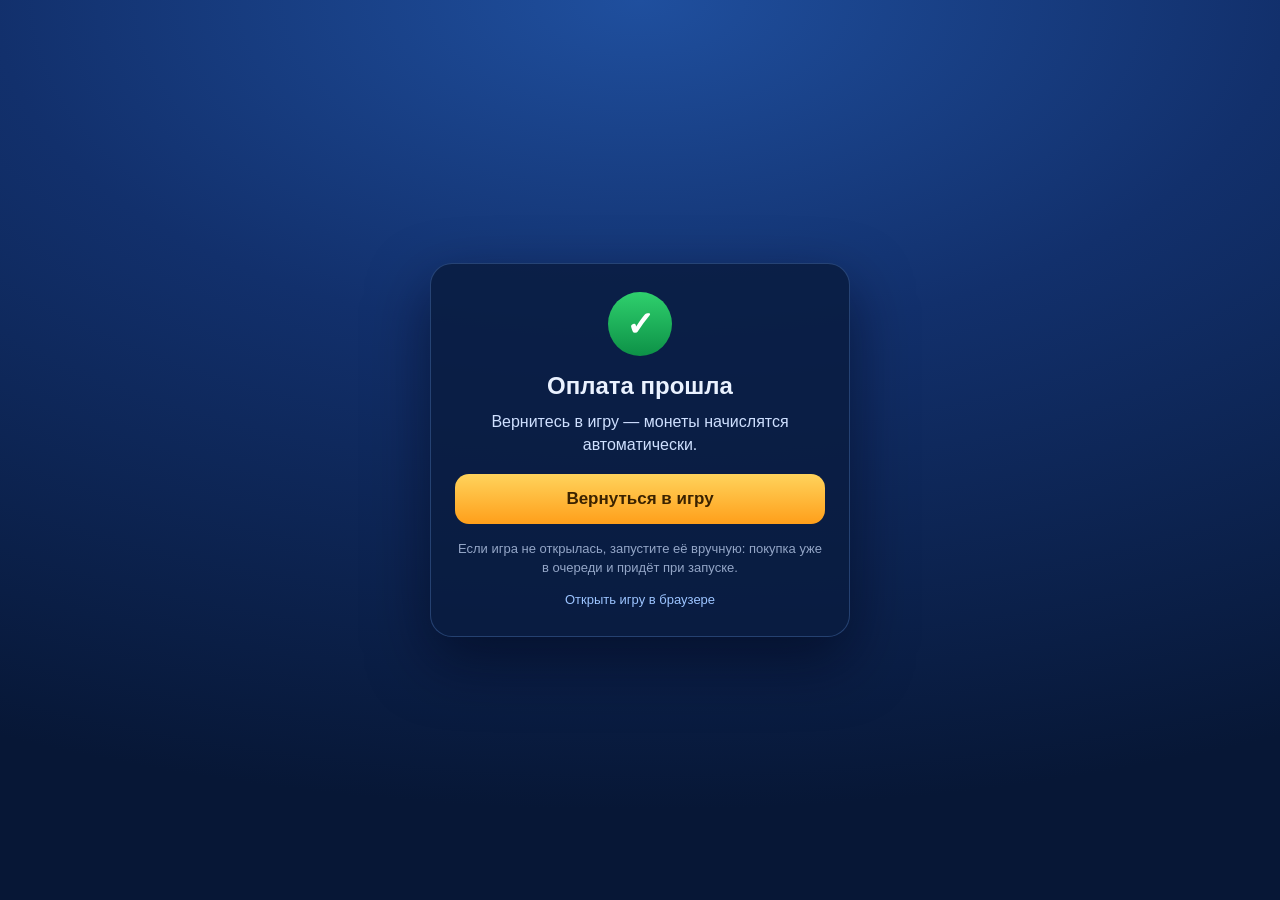
==== pay-return.html @ 1759e902 "Add payment return page (opens the Android app via bubblepop:// scheme)" ====
<!doctype html>
<html lang="ru">
<head>
  <meta charset="utf-8" />
  <meta name="viewport" content="width=device-width, initial-scale=1, viewport-fit=cover" />
  <title>Оплата завершена — Лопни пузыри</title>
  <style>
    :root { color-scheme: dark; }
    * { box-sizing: border-box; }
    body {
      margin: 0;
      min-height: 100vh;
      display: grid;
      place-items: center;
      padding: 24px;
      font-family: -apple-system, "Segoe UI", Roboto, sans-serif;
      background: radial-gradient(120% 90% at 50% 0%, #1f4f9e 0%, #12306c 42%, #071736 100%);
      color: #eaf2ff;
    }
    .card {
      width: 100%;
      max-width: 420px;
      padding: 28px 24px;
      border-radius: 22px;
      background: rgba(10, 28, 64, 0.86);
      border: 1px solid rgba(120, 176, 255, 0.25);
      box-shadow: 0 24px 60px rgba(0, 6, 24, 0.55);
      text-align: center;
    }
    .check {
      width: 64px;
      height: 64px;
      margin: 0 auto 16px;
      border-radius: 50%;
      display: grid;
      place-items: center;
      background: linear-gradient(180deg, #2fd06d, #0d9147);
      color: #fff;
      font-size: 34px;
      font-weight: 800;
    }
    h1 { margin: 0 0 10px; font-size: 24px; }
    p { margin: 0 0 18px; line-height: 1.45; color: #cfe0ff; }
    .btn {
      display: block;
      padding: 15px 18px;
      border-radius: 14px;
      background: linear-gradient(180deg, #ffd35c, #ff9f1a);
      color: #3a2200;
      font-weight: 800;
      font-size: 17px;
      text-decoration: none;
    }
    .btn:active { transform: translateY(1px); }
    .hint { margin: 16px 0 0; font-size: 13px; color: rgba(207, 224, 255, 0.7); }
    .link { display: inline-block; margin-top: 14px; font-size: 13px; color: #9cc4ff; text-decoration: none; }
  </style>
</head>
<body>
  <main class="card">
    <div class="check" aria-hidden="true">✓</div>
    <h1>Оплата прошла</h1>
    <p>Вернитесь в игру — монеты начислятся автоматически.</p>
    <a class="btn" href="bubblepop://payment/done" id="openApp">Вернуться в игру</a>
    <p class="hint">
      Если игра не открылась, запустите её вручную: покупка уже в очереди и придёт при запуске.
    </p>
    <a class="link" href="./">Открыть игру в браузере</a>
  </main>
  <script>
    // Android opens this page in the browser after YooKassa. Try to jump back
    // into the app right away; the button above is the fallback for browsers
    // that require a tap for custom schemes.
    if (/Android/i.test(navigator.userAgent)) {
      setTimeout(() => {
        try {
          window.location.href = 'bubblepop://payment/done';
        } catch (error) {
          /* the button stays available */
        }
      }, 700);
    }
  </script>
</body>
</html>
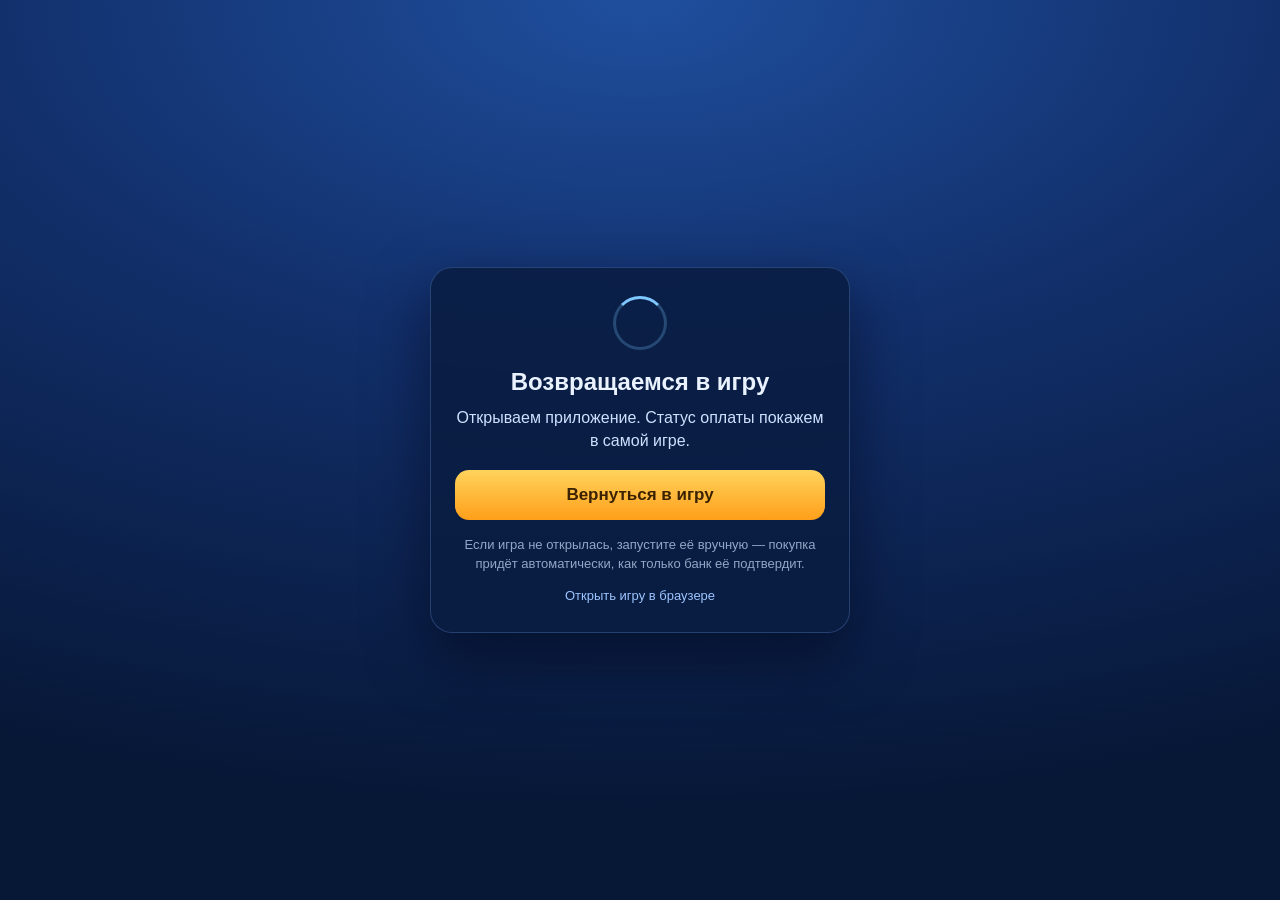
==== commit 046e6de6: "Return page: neutral copy (YooKassa returns here for cancel too)" ====
--- a/pay-return.html
+++ b/pay-return.html
@@ -3,7 +3,7 @@
 <head>
   <meta charset="utf-8" />
   <meta name="viewport" content="width=device-width, initial-scale=1, viewport-fit=cover" />
-  <title>Оплата завершена — Лопни пузыри</title>
+  <title>Возвращаемся в игру — Лопни пузыри</title>
   <style>
     :root { color-scheme: dark; }
     * { box-sizing: border-box; }
@@ -27,18 +27,16 @@
       box-shadow: 0 24px 60px rgba(0, 6, 24, 0.55);
       text-align: center;
     }
-    .check {
-      width: 64px;
-      height: 64px;
-      margin: 0 auto 16px;
+    .spinner {
+      width: 54px;
+      height: 54px;
+      margin: 0 auto 18px;
       border-radius: 50%;
-      display: grid;
-      place-items: center;
-      background: linear-gradient(180deg, #2fd06d, #0d9147);
-      color: #fff;
-      font-size: 34px;
-      font-weight: 800;
+      border: 3px solid rgba(126, 200, 255, 0.25);
+      border-top-color: #7ec8ff;
+      animation: spin 1s linear infinite;
     }
+    @keyframes spin { to { transform: rotate(360deg); } }
     h1 { margin: 0 0 10px; font-size: 24px; }
     p { margin: 0 0 18px; line-height: 1.45; color: #cfe0ff; }
     .btn {
@@ -58,12 +56,14 @@
 </head>
 <body>
   <main class="card">
-    <div class="check" aria-hidden="true">✓</div>
-    <h1>Оплата прошла</h1>
-    <p>Вернитесь в игру — монеты начислятся автоматически.</p>
+    <!-- Neutral on purpose: YooKassa returns here for both success and cancel.
+         The real result is shown in the game, never on this page. -->
+    <div class="spinner" aria-hidden="true"></div>
+    <h1>Возвращаемся в игру</h1>
+    <p>Открываем приложение. Статус оплаты покажем в самой игре.</p>
     <a class="btn" href="bubblepop://payment/done" id="openApp">Вернуться в игру</a>
     <p class="hint">
-      Если игра не открылась, запустите её вручную: покупка уже в очереди и придёт при запуске.
+      Если игра не открылась, запустите её вручную — покупка придёт автоматически, как только банк её подтвердит.
     </p>
     <a class="link" href="./">Открыть игру в браузере</a>
   </main>
@@ -78,7 +78,7 @@
         } catch (error) {
           /* the button stays available */
         }
-      }, 700);
+      }, 500);
     }
   </script>
 </body>
